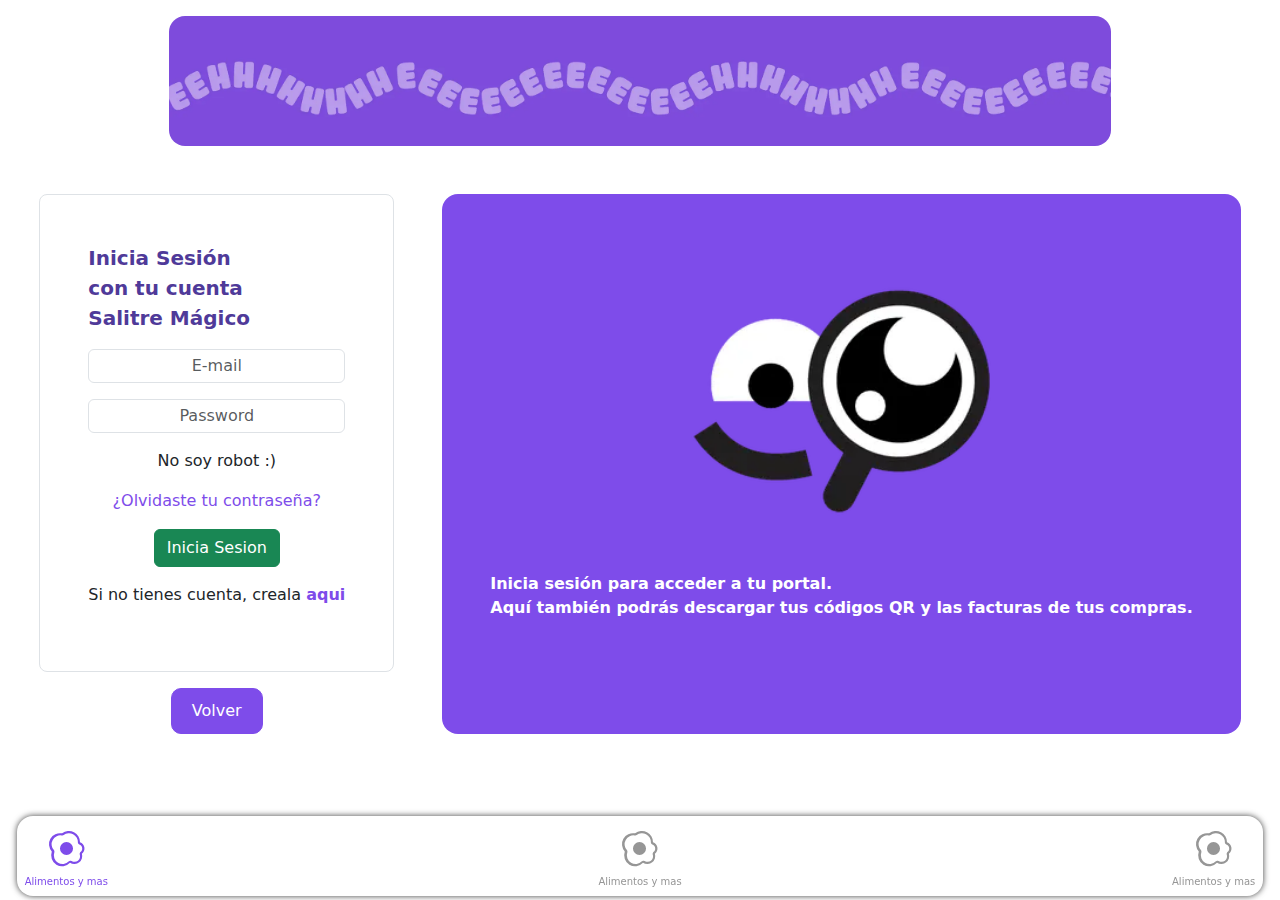
==== index.html @ 60e07327 "Firt commit" ====
<!DOCTYPE html>
<html lang="en">
<head>
    <meta charset="UTF-8">
    <meta name="viewport" content="width=device-width, initial-scale=1.0">
    <title>Login</title>
    <link href="https://cdn.jsdelivr.net/npm/bootstrap@5.3.3/dist/css/bootstrap.min.css" rel="stylesheet" integrity="sha384-QWTKZyjpPEjISv5WaRU9OFeRpok6YctnYmDr5pNlyT2bRjXh0JMhjY6hW+ALEwIH" crossorigin="anonymous">
    <link rel="stylesheet" href="https://cdn.jsdelivr.net/npm/bootstrap-icons@1.11.3/font/bootstrap-icons.min.css">
    <link rel="stylesheet" href="css/global.css">
</head>
<body>
    <div class="d-flex justify-content-center align-items-center position-absolute top-0" style="max-height: max-content ;width: 100vw;height: 100vh;background-color: rgba(122, 122, 122, 0.815);margin: 0;padding: 0;backdrop-filter: blur(10px);display: none !important;">
        <img src="resources/Icons/login-nobg.webp" alt="" srcset="">
    </div>
    <div class="container-fluid">
        <nav class="mt-3 d-flex justify-content-center" style="height: 130px;">
            <div class="img_background_format w-75 h-100 rounded-4" style="background-image: url(resources/banners/bannerv2.webp);"></div>
        </nav>
        <div class="container-fluid d-flex justify-content-center gap-5 mt-5  flex-wrap">
            <div class="">
                <form action="" class="border p-5 rounded-3">
                    <div class="txt_main_color-dark fw-bold fs-5">
                        <p>
                            Inicia Sesión<br>
                            con tu cuenta<br>
                            Salitre Mágico<br>
                        </p>
                    </div>
                    <div class="mb-3">                        
                        <input type="email" class="form-control mt-2 text-center block w-full rounded py-1 px-4" aria-describedby="emailHelp" placeholder="E-mail">                        
                    </div>
                    <div class="mb-3">                        
                        <input type="password" class="form-control mt-2 text-center block w-full rounded py-1 px-4" placeholder="Password" >                        
                    </div>
                    <div class="mb-3 text-center">
                        No soy robot :)
                    </div>
                    <div class="mb-3 txt_main_color text-center">
                        ¿Olvidaste tu contraseña?
                    </div>                  
                    <div class="mb-3 d-flex justify-content-center">
                        <button class="btn btn-success"> Inicia Sesion</button>
                    </div>
                    <div class="mb-3">
                        Si no tienes cuenta, creala <strong class="txt_main_color">aqui</strong>
                    </div>
                </form>
                <div class="d-flex justify-content-center">
                    <button class="mt-3 text-white btn_main_color">Volver</button>
                </div>
                
            </div>
            <div class="d-flex justify-content-center flex-column bg_main_color align-items-center rounded-4 h-auto">
                <img src="resources/Icons/login-nobg.webp" alt="" srcset="" style="max-width: 300px;width: calc(100px + 20vw);" class="mt-4">
                <p class="text-white m-5 font-black">
                    Inicia sesión para acceder a tu portal.<br>
                    Aquí también podrás descargar tus códigos QR y las facturas de tus compras.
                </p>
            </div>
        </div>
    </div>
    <div class="bottom_menu position-fixed w-100 bottom-0 d-flex justify-content-center align-items-center p-1 h-auto">
        <div class="d-flex justify-content-center align-items-center" style="width: 98%;">
            <div class="w-100 h-100 d-flex align-items-center justify-content-between gap-3 overflow-hidden p-2 rounded-4" style="background: white;-webkit-box-shadow: 0px 0px 6px 0px rgba(0,0,0,0.75);
            -moz-box-shadow: 0px 0px 6px 0px rgba(0,0,0,0.75);
            box-shadow: 0px 0px 6px 0px rgba(0,0,0,0.75);">
                <div class="d-flex justify-content-center align-items-center flex-column active_menu_bottom" style="color: var(--color-gray);">
                    <i class="bi bi-egg-fried" style="font-size: 35px;"></i>
                    <h3 style="font-size: 10px !important; margin: 0 !important;">Alimentos y mas</h3>
                </div>           
                <div class="d-flex justify-content-center align-items-center flex-column" style="color: var(--color-gray);">
                    <i class="bi bi-egg-fried" style="font-size: 35px;"></i>
                    <h3 style="font-size: 10px !important; margin: 0 !important;">Alimentos y mas</h3>
                </div>           
                <div class="d-flex justify-content-center align-items-center flex-column" style="color: var(--color-gray);">
                    <i class="bi bi-egg-fried" style="font-size: 35px;"></i>
                    <h3 style="font-size: 10px !important; margin: 0 !important;">Alimentos y mas</h3>
                </div>           
            </div>
        </div>
    </div>
</body>
</html>
<script src="https://cdn.jsdelivr.net/npm/bootstrap@5.3.3/dist/js/bootstrap.bundle.min.js" integrity="sha384-YvpcrYf0tY3lHB60NNkmXc5s9fDVZLESaAA55NDzOxhy9GkcIdslK1eN7N6jIeHz" crossorigin="anonymous"></script>
---- css/global.css ----
/*color*/
:root {
    --main-color: #7E4CEA;
    --main-color-dark: #4f3a99;
    --color-gray: #969696;
}

/*background*/
.bg_main_color {
    background-color: var(--main-color);
}
.img_background_format{
    background-position: center;
    background-repeat: no-repeat;
    background-size: cover;     
}

/*text*/
.font-black {
    font-weight: 900;
}
.txt_main_color{
    color: var(--main-color);
}
.txt_main_color-dark{
    color: var(--main-color-dark);
}

/*buttons*/
.btn_main_color{
    background-color: var(--main-color);
    border: 1px solid var(--main-color);
    border-radius: 10px;    
    padding: 10px 20px 10px 20px;
    transition: 0.5s;
}
.btn_main_color:hover{
    background-color: var(--main-color-dark);
}

/*Menu Bottom*/
.active_menu_bottom{
    color: var(--main-color) !important;
}
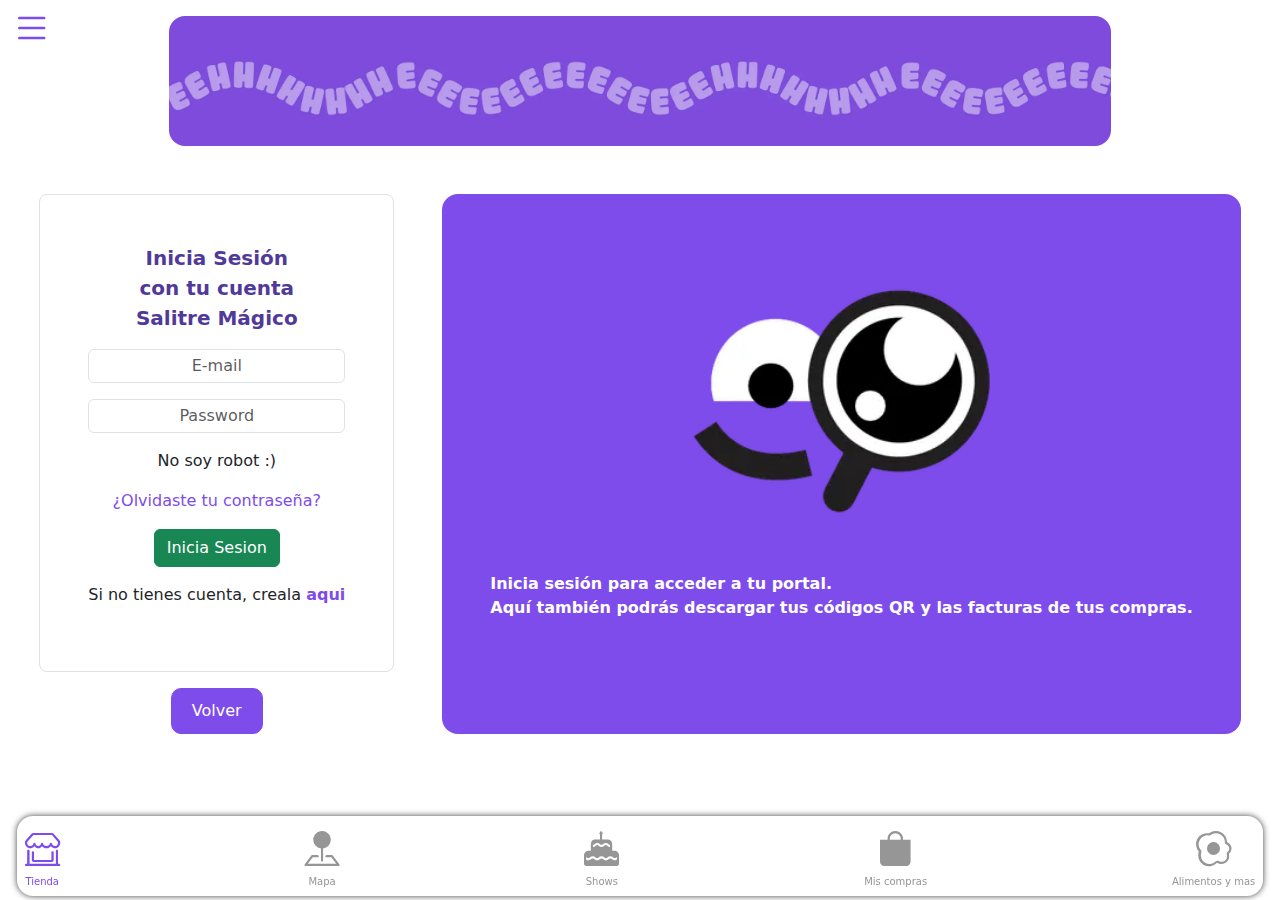
==== commit 786468bf: "Hamburgues" ====
--- a/index.html
+++ b/index.html
@@ -9,6 +9,65 @@
     <link rel="stylesheet" href="css/global.css">
 </head>
 <body>
+    <nav class="navbar fixed-top">
+        <div class="container-fluid">          
+          <button class="navbar-toggler btn m-0 p-0 fs-1 border-0" type="button" data-bs-toggle="offcanvas" data-bs-target="#offcanvasNavbar" aria-controls="offcanvasNavbar" aria-label="Toggle navigation" style="color: var(--main-color);">
+            <i class="bi bi-list"></i>
+          </button>
+          <div class="offcanvas offcanvas-start" tabindex="-1" id="offcanvasNavbar" aria-labelledby="offcanvasNavbarLabel">
+            <div class="offcanvas-header d-flex justify-content-between">
+              <div class="d-flex justify-content-center align-items-center gap-3">
+                <img src="resources/Icons/EMOCION.png" alt="" class="img-fluid rounded-circle" style="width: 60px;border: 3px solid var(--main-color);padding: 1px;">
+                <h5 class="m-0" style="color: var(--main-color);font-weight: bold;">Damaris Arango</h5>
+              </div>
+              <button type="button" class="btn m-0 p-0 fs-1" data-bs-dismiss="offcanvas" aria-label="Close" style="color: var(--main-color);"><i class="bi bi-list"></i></button>
+            </div>
+            <div class="offcanvas-body">
+              <ul class="navbar-nav justify-content-end flex-grow-1 pe-3">
+                <li class="nav-item rounded-3 p-1 mb-3" style="background-color: var(--V_pricipal);">
+                  <a class="nav-link active ms-2 fs-5 d-flex justify-content-start align-items-center gap-2" style="color: var(--main-color);font-weight: bold;" href="#"><i class="bi bi-shop-window fs-2 d-flex justify-content-center align-items-center"></i> Tienda</a>
+                </li>                
+                <li class="nav-item rounded-3 p-1 mb-3" style="background-color: var(--V_pricipal);">
+                  <a class="nav-link active ms-2 fs-5 d-flex justify-content-start align-items-center gap-2" style="color: var(--main-color);font-weight: bold;" href="#"><i class="bi bi-pin-map-fill fs-2 d-flex justify-content-center align-items-center"></i> Mapa</a>
+                </li>                
+                <li class="nav-item rounded-3 p-1 mb-3" style="background-color: var(--V_pricipal);">
+                  <a class="nav-link active ms-2 fs-5 d-flex justify-content-start align-items-center gap-2" style="color: var(--main-color);font-weight: bold;" href="#"><i class="bi bi-cake-fill fs-2 d-flex justify-content-center align-items-center"></i> Shows y eventos</a>
+                </li>                
+                <li class="nav-item rounded-3 p-1 mb-3" style="background-color: var(--V_pricipal);">
+                  <a class="nav-link active ms-2 fs-5 d-flex justify-content-start align-items-center gap-2" style="color: var(--main-color);font-weight: bold;" href="#"><i class="bi bi-bag-fill fs-2 d-flex justify-content-center align-items-center"></i> Mis compras</a>
+                </li>                
+                <li class="nav-item rounded-3 p-1 mb-3" style="background-color: var(--V_pricipal);">
+                  <a class="nav-link active ms-2 fs-5 d-flex justify-content-start align-items-center gap-2" style="color: var(--main-color);font-weight: bold;" href="#"><i class="bi bi-egg-fried fs-2 d-flex justify-content-center align-items-center"></i> Alimentos y mas</a>
+                </li>                
+                <li class="nav-item rounded-3 p-1 mb-3" style="background-color: var(--V_pricipal);">
+                  <a class="nav-link active ms-2 fs-5 d-flex justify-content-start align-items-center gap-2" style="color: var(--main-color);font-weight: bold;" href="#"><i class="bi bi-person-vcard-fill fs-2 d-flex justify-content-center align-items-center"></i> Membresia</a>
+                </li>                
+                <li class="nav-item rounded-3 p-1 mb-3" style="background-color: var(--V_pricipal);">
+                  <a class="nav-link active ms-2 fs-5 d-flex justify-content-start align-items-center gap-2" style="color: var(--main-color);font-weight: bold;" href="#"><i class="bi bi-luggage-fill fs-2 d-flex justify-content-center align-items-center"></i> Planea tu visita</a>
+                </li>                
+                <li class="nav-item rounded-3 p-1 mb-3" style="background-color: var(--V_pricipal);">
+                  <a class="nav-link active ms-2 fs-5 d-flex justify-content-start align-items-center gap-2" style="color: var(--main-color);font-weight: bold;" href="#"><i class="bi bi-balloon-heart fs-2 d-flex justify-content-center align-items-center"></i> Festivales</a>
+                </li>                
+                <li class="nav-item rounded-3 p-1 mb-3" style="background-color: var(--V_pricipal);">
+                  <a class="nav-link active ms-2 fs-5 d-flex justify-content-start align-items-center gap-2" style="color: var(--main-color);font-weight: bold;" href="#"><i class="bi bi-p-square-fill fs-2 d-flex justify-content-center align-items-center"></i> Pago parqueadero</a>
+                </li>                
+                <li class="nav-item rounded-3 p-1 mb-3" style="background-color: var(--V_pricipal);">
+                  <a class="nav-link active ms-2 fs-5 d-flex justify-content-start align-items-center gap-2" style="color: var(--main-color);font-weight: bold;" href="https://brekker28.github.io/sal_fotos/"><i class="bi bi-file-earmark-image fs-2 d-flex justify-content-center align-items-center"></i> Mis Fotos</a>
+                </li>                
+              </ul>
+            <ul class="navbar-nav justify-content-end flex-grow-1 pe-3">
+              <li class="nav-item rounded-3 p-1 mb-3" style="background-color: var(--V_pricipal);">
+                <a class="nav-link active ms-2 fs-5 d-flex justify-content-start align-items-center gap-2" style="color: var(--main-color);font-weight: bold;" href="#"><i class="bi bi-box-arrow-left fs-2 d-flex justify-content-center align-items-center"></i> Cerrar Sesion</a>
+              </li>                
+            </ul>             
+            </div>
+          </div>
+          <div class="offcanvas offcanvas-end" tabindex="-1" id="navbarOffcanvasLg" aria-labelledby="navbarOffcanvasLgLabel">
+            ...
+          </div>
+        </div>
+    </nav>
+
     <div class="d-flex justify-content-center align-items-center position-absolute top-0" style="max-height: max-content ;width: 100vw;height: 100vh;background-color: rgba(122, 122, 122, 0.815);margin: 0;padding: 0;backdrop-filter: blur(10px);display: none !important;">
         <img src="resources/Icons/login-nobg.webp" alt="" srcset="">
     </div>
@@ -20,7 +79,7 @@
             <div class="">
                 <form action="" class="border p-5 rounded-3">
                     <div class="txt_main_color-dark fw-bold fs-5">
-                        <p>
+                        <p class="text-center">
                             Inicia Sesión<br>
                             con tu cuenta<br>
                             Salitre Mágico<br>
@@ -65,12 +124,20 @@
             -moz-box-shadow: 0px 0px 6px 0px rgba(0,0,0,0.75);
             box-shadow: 0px 0px 6px 0px rgba(0,0,0,0.75);">
                 <div class="d-flex justify-content-center align-items-center flex-column active_menu_bottom" style="color: var(--color-gray);">
-                    <i class="bi bi-egg-fried" style="font-size: 35px;"></i>
-                    <h3 style="font-size: 10px !important; margin: 0 !important;">Alimentos y mas</h3>
+                    <i class="bi bi-shop-window" style="font-size: 35px;"></i>
+                    <h3 style="font-size: 10px !important; margin: 0 !important;">Tienda</h3>
                 </div>           
                 <div class="d-flex justify-content-center align-items-center flex-column" style="color: var(--color-gray);">
-                    <i class="bi bi-egg-fried" style="font-size: 35px;"></i>
-                    <h3 style="font-size: 10px !important; margin: 0 !important;">Alimentos y mas</h3>
+                    <i class="bi bi-pin-map-fill" style="font-size: 35px;"></i>
+                    <h3 style="font-size: 10px !important; margin: 0 !important;">Mapa</h3>
+                </div>           
+                <div class="d-flex justify-content-center align-items-center flex-column" style="color: var(--color-gray);">
+                    <i class="bi bi-cake-fill" style="font-size: 35px;"></i>
+                    <h3 style="font-size: 10px !important; margin: 0 !important;">Shows</h3>
+                </div>           
+                <div class="d-flex justify-content-center align-items-center flex-column" style="color: var(--color-gray);">
+                    <i class="bi bi-bag-fill" style="font-size: 35px;"></i>
+                    <h3 style="font-size: 10px !important; margin: 0 !important;">Mis compras</h3>
                 </div>           
                 <div class="d-flex justify-content-center align-items-center flex-column" style="color: var(--color-gray);">
                     <i class="bi bi-egg-fried" style="font-size: 35px;"></i>
--- a/css/global.css
+++ b/css/global.css
@@ -1,8 +1,14 @@
 /*color*/
 :root {
     --main-color: #7E4CEA;
-    --main-color-dark: #4f3a99;
+    --main-color-dark: #4f3a99;    
+    --C_clara:#a68ee8;
+    --V_pricipal:#88fc84;
+    --V_clara:#a9ffa9;
+    --V_Clara_plus:#d9ffa9;
+    --G_texo:#868686;    
     --color-gray: #969696;
+    --G_borde:#c5c5c5;
 }
 
 /*background*/
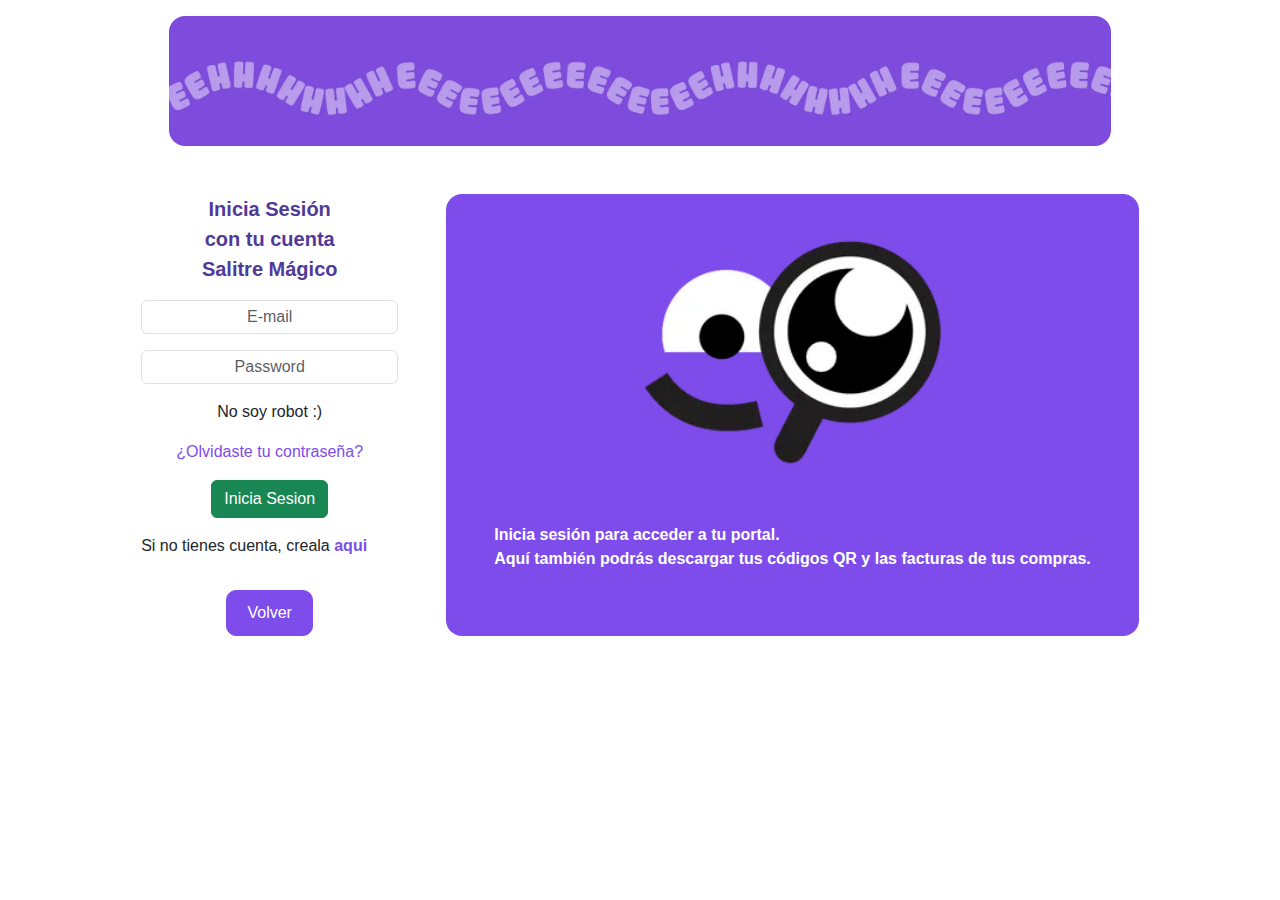
==== commit 7e731035: "Shop v1" ====
--- a/index.html
+++ b/index.html
@@ -8,66 +8,7 @@
     <link rel="stylesheet" href="https://cdn.jsdelivr.net/npm/bootstrap-icons@1.11.3/font/bootstrap-icons.min.css">
     <link rel="stylesheet" href="css/global.css">
 </head>
-<body>
-    <nav class="navbar fixed-top">
-        <div class="container-fluid">          
-          <button class="navbar-toggler btn m-0 p-0 fs-1 border-0" type="button" data-bs-toggle="offcanvas" data-bs-target="#offcanvasNavbar" aria-controls="offcanvasNavbar" aria-label="Toggle navigation" style="color: var(--main-color);">
-            <i class="bi bi-list"></i>
-          </button>
-          <div class="offcanvas offcanvas-start" tabindex="-1" id="offcanvasNavbar" aria-labelledby="offcanvasNavbarLabel">
-            <div class="offcanvas-header d-flex justify-content-between">
-              <div class="d-flex justify-content-center align-items-center gap-3">
-                <img src="resources/Icons/EMOCION.png" alt="" class="img-fluid rounded-circle" style="width: 60px;border: 3px solid var(--main-color);padding: 1px;">
-                <h5 class="m-0" style="color: var(--main-color);font-weight: bold;">Damaris Arango</h5>
-              </div>
-              <button type="button" class="btn m-0 p-0 fs-1" data-bs-dismiss="offcanvas" aria-label="Close" style="color: var(--main-color);"><i class="bi bi-list"></i></button>
-            </div>
-            <div class="offcanvas-body">
-              <ul class="navbar-nav justify-content-end flex-grow-1 pe-3">
-                <li class="nav-item rounded-3 p-1 mb-3" style="background-color: var(--V_pricipal);">
-                  <a class="nav-link active ms-2 fs-5 d-flex justify-content-start align-items-center gap-2" style="color: var(--main-color);font-weight: bold;" href="#"><i class="bi bi-shop-window fs-2 d-flex justify-content-center align-items-center"></i> Tienda</a>
-                </li>                
-                <li class="nav-item rounded-3 p-1 mb-3" style="background-color: var(--V_pricipal);">
-                  <a class="nav-link active ms-2 fs-5 d-flex justify-content-start align-items-center gap-2" style="color: var(--main-color);font-weight: bold;" href="#"><i class="bi bi-pin-map-fill fs-2 d-flex justify-content-center align-items-center"></i> Mapa</a>
-                </li>                
-                <li class="nav-item rounded-3 p-1 mb-3" style="background-color: var(--V_pricipal);">
-                  <a class="nav-link active ms-2 fs-5 d-flex justify-content-start align-items-center gap-2" style="color: var(--main-color);font-weight: bold;" href="#"><i class="bi bi-cake-fill fs-2 d-flex justify-content-center align-items-center"></i> Shows y eventos</a>
-                </li>                
-                <li class="nav-item rounded-3 p-1 mb-3" style="background-color: var(--V_pricipal);">
-                  <a class="nav-link active ms-2 fs-5 d-flex justify-content-start align-items-center gap-2" style="color: var(--main-color);font-weight: bold;" href="#"><i class="bi bi-bag-fill fs-2 d-flex justify-content-center align-items-center"></i> Mis compras</a>
-                </li>                
-                <li class="nav-item rounded-3 p-1 mb-3" style="background-color: var(--V_pricipal);">
-                  <a class="nav-link active ms-2 fs-5 d-flex justify-content-start align-items-center gap-2" style="color: var(--main-color);font-weight: bold;" href="#"><i class="bi bi-egg-fried fs-2 d-flex justify-content-center align-items-center"></i> Alimentos y mas</a>
-                </li>                
-                <li class="nav-item rounded-3 p-1 mb-3" style="background-color: var(--V_pricipal);">
-                  <a class="nav-link active ms-2 fs-5 d-flex justify-content-start align-items-center gap-2" style="color: var(--main-color);font-weight: bold;" href="#"><i class="bi bi-person-vcard-fill fs-2 d-flex justify-content-center align-items-center"></i> Membresia</a>
-                </li>                
-                <li class="nav-item rounded-3 p-1 mb-3" style="background-color: var(--V_pricipal);">
-                  <a class="nav-link active ms-2 fs-5 d-flex justify-content-start align-items-center gap-2" style="color: var(--main-color);font-weight: bold;" href="#"><i class="bi bi-luggage-fill fs-2 d-flex justify-content-center align-items-center"></i> Planea tu visita</a>
-                </li>                
-                <li class="nav-item rounded-3 p-1 mb-3" style="background-color: var(--V_pricipal);">
-                  <a class="nav-link active ms-2 fs-5 d-flex justify-content-start align-items-center gap-2" style="color: var(--main-color);font-weight: bold;" href="#"><i class="bi bi-balloon-heart fs-2 d-flex justify-content-center align-items-center"></i> Festivales</a>
-                </li>                
-                <li class="nav-item rounded-3 p-1 mb-3" style="background-color: var(--V_pricipal);">
-                  <a class="nav-link active ms-2 fs-5 d-flex justify-content-start align-items-center gap-2" style="color: var(--main-color);font-weight: bold;" href="#"><i class="bi bi-p-square-fill fs-2 d-flex justify-content-center align-items-center"></i> Pago parqueadero</a>
-                </li>                
-                <li class="nav-item rounded-3 p-1 mb-3" style="background-color: var(--V_pricipal);">
-                  <a class="nav-link active ms-2 fs-5 d-flex justify-content-start align-items-center gap-2" style="color: var(--main-color);font-weight: bold;" href="https://brekker28.github.io/sal_fotos/"><i class="bi bi-file-earmark-image fs-2 d-flex justify-content-center align-items-center"></i> Mis Fotos</a>
-                </li>                
-              </ul>
-            <ul class="navbar-nav justify-content-end flex-grow-1 pe-3">
-              <li class="nav-item rounded-3 p-1 mb-3" style="background-color: var(--V_pricipal);">
-                <a class="nav-link active ms-2 fs-5 d-flex justify-content-start align-items-center gap-2" style="color: var(--main-color);font-weight: bold;" href="#"><i class="bi bi-box-arrow-left fs-2 d-flex justify-content-center align-items-center"></i> Cerrar Sesion</a>
-              </li>                
-            </ul>             
-            </div>
-          </div>
-          <div class="offcanvas offcanvas-end" tabindex="-1" id="navbarOffcanvasLg" aria-labelledby="navbarOffcanvasLgLabel">
-            ...
-          </div>
-        </div>
-    </nav>
-
+<body>    
     <div class="d-flex justify-content-center align-items-center position-absolute top-0" style="max-height: max-content ;width: 100vw;height: 100vh;background-color: rgba(122, 122, 122, 0.815);margin: 0;padding: 0;backdrop-filter: blur(10px);display: none !important;">
         <img src="resources/Icons/login-nobg.webp" alt="" srcset="">
     </div>
@@ -77,7 +18,7 @@
         </nav>
         <div class="container-fluid d-flex justify-content-center gap-5 mt-5  flex-wrap">
             <div class="">
-                <form action="" class="border p-5 rounded-3">
+                <form action="/pages/shop.html" method="GET" class="profile-form" enctype="multipart/form-data" class="border p-5 rounded-3">
                     <div class="txt_main_color-dark fw-bold fs-5">
                         <p class="text-center">
                             Inicia Sesión<br>
@@ -117,35 +58,7 @@
                 </p>
             </div>
         </div>
-    </div>
-    <div class="bottom_menu position-fixed w-100 bottom-0 d-flex justify-content-center align-items-center p-1 h-auto">
-        <div class="d-flex justify-content-center align-items-center" style="width: 98%;">
-            <div class="w-100 h-100 d-flex align-items-center justify-content-between gap-3 overflow-hidden p-2 rounded-4" style="background: white;-webkit-box-shadow: 0px 0px 6px 0px rgba(0,0,0,0.75);
-            -moz-box-shadow: 0px 0px 6px 0px rgba(0,0,0,0.75);
-            box-shadow: 0px 0px 6px 0px rgba(0,0,0,0.75);">
-                <div class="d-flex justify-content-center align-items-center flex-column active_menu_bottom" style="color: var(--color-gray);">
-                    <i class="bi bi-shop-window" style="font-size: 35px;"></i>
-                    <h3 style="font-size: 10px !important; margin: 0 !important;">Tienda</h3>
-                </div>           
-                <div class="d-flex justify-content-center align-items-center flex-column" style="color: var(--color-gray);">
-                    <i class="bi bi-pin-map-fill" style="font-size: 35px;"></i>
-                    <h3 style="font-size: 10px !important; margin: 0 !important;">Mapa</h3>
-                </div>           
-                <div class="d-flex justify-content-center align-items-center flex-column" style="color: var(--color-gray);">
-                    <i class="bi bi-cake-fill" style="font-size: 35px;"></i>
-                    <h3 style="font-size: 10px !important; margin: 0 !important;">Shows</h3>
-                </div>           
-                <div class="d-flex justify-content-center align-items-center flex-column" style="color: var(--color-gray);">
-                    <i class="bi bi-bag-fill" style="font-size: 35px;"></i>
-                    <h3 style="font-size: 10px !important; margin: 0 !important;">Mis compras</h3>
-                </div>           
-                <div class="d-flex justify-content-center align-items-center flex-column" style="color: var(--color-gray);">
-                    <i class="bi bi-egg-fried" style="font-size: 35px;"></i>
-                    <h3 style="font-size: 10px !important; margin: 0 !important;">Alimentos y mas</h3>
-                </div>           
-            </div>
-        </div>
-    </div>
+    </div>    
 </body>
 </html>
 <script src="https://cdn.jsdelivr.net/npm/bootstrap@5.3.3/dist/js/bootstrap.bundle.min.js" integrity="sha384-YvpcrYf0tY3lHB60NNkmXc5s9fDVZLESaAA55NDzOxhy9GkcIdslK1eN7N6jIeHz" crossorigin="anonymous"></script>
--- a/css/global.css
+++ b/css/global.css
@@ -1,3 +1,8 @@
+*{
+    box-sizing: border-box;
+    margin: 0;
+    font-family: 'M PLUS Rounded 1c', sans-serif;  
+  }
 /*color*/
 :root {
     --main-color: #7E4CEA;
@@ -9,6 +14,7 @@
     --G_texo:#868686;    
     --color-gray: #969696;
     --G_borde:#c5c5c5;
+    --G_fondo:#b1b1b1;
 }
 
 /*background*/
@@ -47,4 +53,15 @@
 /*Menu Bottom*/
 .active_menu_bottom{
     color: var(--main-color) !important;
+}
+
+/*Scroll*/
+.container_scroll::-webkit-scrollbar{
+    background: #a68ee88e;
+    width: 7px;
+
+}
+.container_scroll::-webkit-scrollbar-thumb{
+    background: var(--C_clara);
+
 }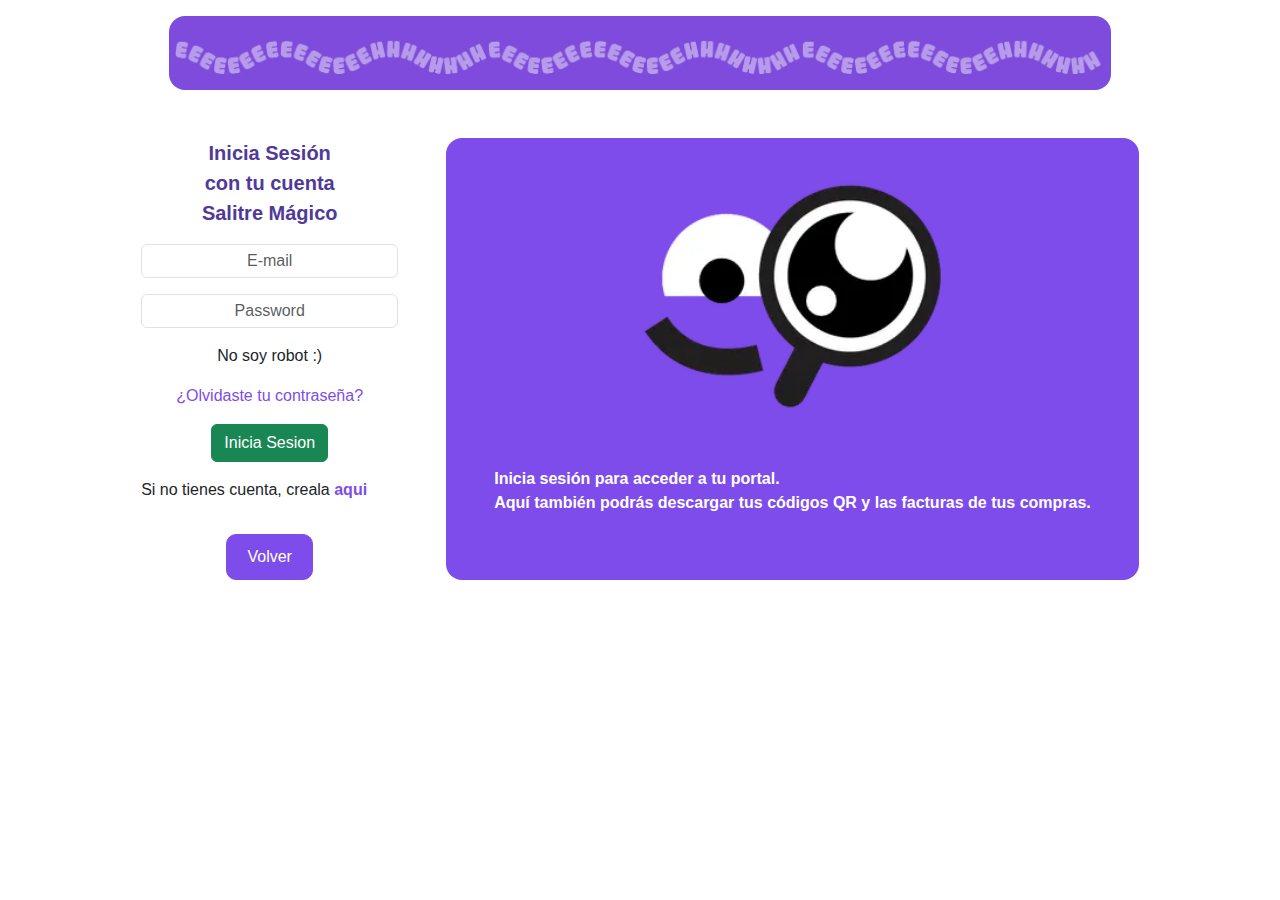
==== commit fb65c60d: "Fixed desing app" ====
--- a/index.html
+++ b/index.html
@@ -13,12 +13,12 @@
         <img src="resources/Icons/login-nobg.webp" alt="" srcset="">
     </div>
     <div class="container-fluid">
-        <nav class="mt-3 d-flex justify-content-center" style="height: 130px;">
+        <nav class="mt-3 d-flex justify-content-center" style="height:calc(10px + 5vw) ;max-height: 130px;min-height: 30px;">
             <div class="img_background_format w-75 h-100 rounded-4" style="background-image: url(resources/banners/bannerv2.webp);"></div>
         </nav>
         <div class="container-fluid d-flex justify-content-center gap-5 mt-5  flex-wrap">
             <div class="">
-                <form action="/pages/shop.html" method="GET" class="profile-form" enctype="multipart/form-data" class="border p-5 rounded-3">
+                <form action="/sal_responsive_app/pages/shop.html" method="GET" class="profile-form" enctype="multipart/form-data" class="border p-5 rounded-3">
                     <div class="txt_main_color-dark fw-bold fs-5">
                         <p class="text-center">
                             Inicia Sesión<br>
@@ -35,14 +35,14 @@
                     <div class="mb-3 text-center">
                         No soy robot :)
                     </div>
-                    <div class="mb-3 txt_main_color text-center">
+                    <div class="mb-3 txt_main_color text-center" style="cursor: pointer;" onclick="window.location.href = '/sal_responsive_app/pages/forgot.html'">
                         ¿Olvidaste tu contraseña?
                     </div>                  
                     <div class="mb-3 d-flex justify-content-center">
                         <button class="btn btn-success"> Inicia Sesion</button>
                     </div>
                     <div class="mb-3">
-                        Si no tienes cuenta, creala <strong class="txt_main_color">aqui</strong>
+                        Si no tienes cuenta, creala <strong style="cursor: pointer;" class="txt_main_color" onclick="window.location.href = '/sal_responsive_app/pages/create.html'">aqui</strong>
                     </div>
                 </form>
                 <div class="d-flex justify-content-center">
--- a/css/global.css
+++ b/css/global.css
@@ -64,4 +64,187 @@
 .container_scroll::-webkit-scrollbar-thumb{
     background: var(--C_clara);
 
+}
+/*Botones personalizados*/
+.btn_per_one{
+    background: var(--main-color);
+    color: white;
+    font-weight: bold;
+    border-radius: 40px;
+    padding: 8px 20px 8px 20px;
+    border: none;
+    display: flex;
+    justify-content: center;
+    align-items: center;
+    font-size: .8rem;
+}
+.btn_per_two{
+    background: var(--V_pricipal);
+    color: var(--main-color-dark);
+    font-weight: bold;
+    border-radius: 40px;
+    padding: 8px 20px 8px 20px;
+    border: none;
+    display: flex;
+    justify-content: center;
+    align-items: center;
+    font-size: .8rem;
+}
+
+/*BREAKPOINTS*/    
+@media (min-width: 768px) {
+
+        .container-screm-up-10{
+            width: 10% !important;
+        }
+        .container-screm-up-20{
+            width: 20% !important;
+        }
+        .container-screm-up-30{
+            width: 30% !important;
+        }
+        .container-screm-up-40{
+            width: 40% !important;
+        }
+        .container-screm-up-50{
+            width: 50% !important;
+        }
+        .container-screm-up-58{
+            width: 58% !important;
+        }
+        .container-screm-up-60{
+            width: 60% !important;
+        }
+        .container-screm-up-70{
+            width: 70% !important;
+        }
+        .container-screm-up-80{
+            width: 80% !important;
+        }
+        .container-screm-up-90{
+            width: 90% !important;
+        }
+        .container-screm-up-100{
+            width: 100% !important;
+        }
+        .container-direction-row{
+            flex-direction: row !important;
+        }
+        
+        .grid-gallery{
+            grid-template-columns: 1fr 1fr 1fr 1fr !important; 
+        }
+        .purchases-data-phone{
+            display: none !important;
+        }
+        .purchases-data-desktop{
+            display: flex !important;            
+        }
+    }
+    @media (max-width: 768px) {
+        .frm-column-shop{
+            flex-wrap: wrap;
+        }
+        .purchases-data-phone{
+            display: flex !important;
+        }
+        .purchases-data-desktop{
+            display: none !important;            
+        }
+    }
+    @media (max-width: 543px) {
+        .card-membership{
+            justify-content: center !important;
+        }           
+    }
+    .card-membership{
+        justify-content: flex-start;
+    }  
+
+.shows_img_gallery{
+    height: 400px;
+    max-width: 349px;
+    background: rgba(0, 0, 0, 0.616);
+    background-image: url('https://cdn-imgix.headout.com/media/images/5ace16a131b03d1932c615686368ea65-1134-new-york-mj-live---tribute-concert-08.jpg');
+    background-blend-mode: overlay;
+    background-size: cover;
+    background-position: center;
+    border-radius: 60px;
+}
+
+
+.grid-gallery{
+    display: grid;
+    grid-template-columns: 1fr 1fr;
+    gap: 5px;
+    margin: 10px;
+    overflow-y: auto;
+    overflow-x: hidden;
+    max-height: 480px;
+}
+
+
+.custom-tooltip {
+    --bs-tooltip-bg: var(--main-color-dark);
+    --bs-tooltip-color: var(--bs-white);
+  }
+
+
+  .btn-salitre {
+    --bs-btn-font-weight: 600;
+    --bs-btn-color: white;
+    --bs-btn-bg: var(--main-color);
+    --bs-btn-border-color: var(--main-color);
+    --bs-btn-hover-color: white;
+    --bs-btn-hover-bg: var(--main-color);
+    --bs-btn-hover-border-color:  var(--main-color);
+    --bs-btn-focus-shadow-rgb:var(--main-color);
+    --bs-btn-active-color: white;
+    --bs-btn-active-bg:  var(--main-color);
+    --bs-btn-active-border-color:  var(--main-color);
+  }
+  .btn-salitre2 {
+    --bs-btn-font-weight: 600;
+    --bs-btn-color:  var(--main-color-dark);
+    --bs-btn-bg: var(--V_pricipal);
+    --bs-btn-border-color: var(--V_pricipal);
+    --bs-btn-hover-color:  var(--main-color-dark);
+    --bs-btn-hover-bg: var(--V_pricipal);
+    --bs-btn-hover-border-color:  var(--V_pricipal);
+    --bs-btn-focus-shadow-rgb:var(--V_pricipalr);
+    --bs-btn-active-color:  var(--main-color-dark);
+    --bs-btn-active-bg:  var(--V_pricipal);
+    --bs-btn-active-border-color:  var(--V_pricipal);
+  }
+
+.btn-shop-noti{
+    background-color: var(--V_pricipal);
+    color: var(--main-color-dark);
+    font-weight: bold;
+    padding: 5px 20px;
+    border-radius: 10px;
+    cursor: pointer;
+    transition: 0.5s;
+    font-size: 15px;
+}
+.btn-cotainer-noti{
+    bottom: -25px;
+    gap: calc(1px + 1vw);
+}
+@media (max-width: 448px) {
+    .btn-shop-noti{
+        font-size: 10px;
+    }
+    .btn-cotainer-noti{
+        bottom: -20px;
+        
+    }       
+}
+@media (max-width: 417px) {
+    .data-container-noti > div{
+        font-size: 10px;
+    }
+}
+.btn-shop-noti:hover{
+    background-color: var(--V_Clara_plus);
 }